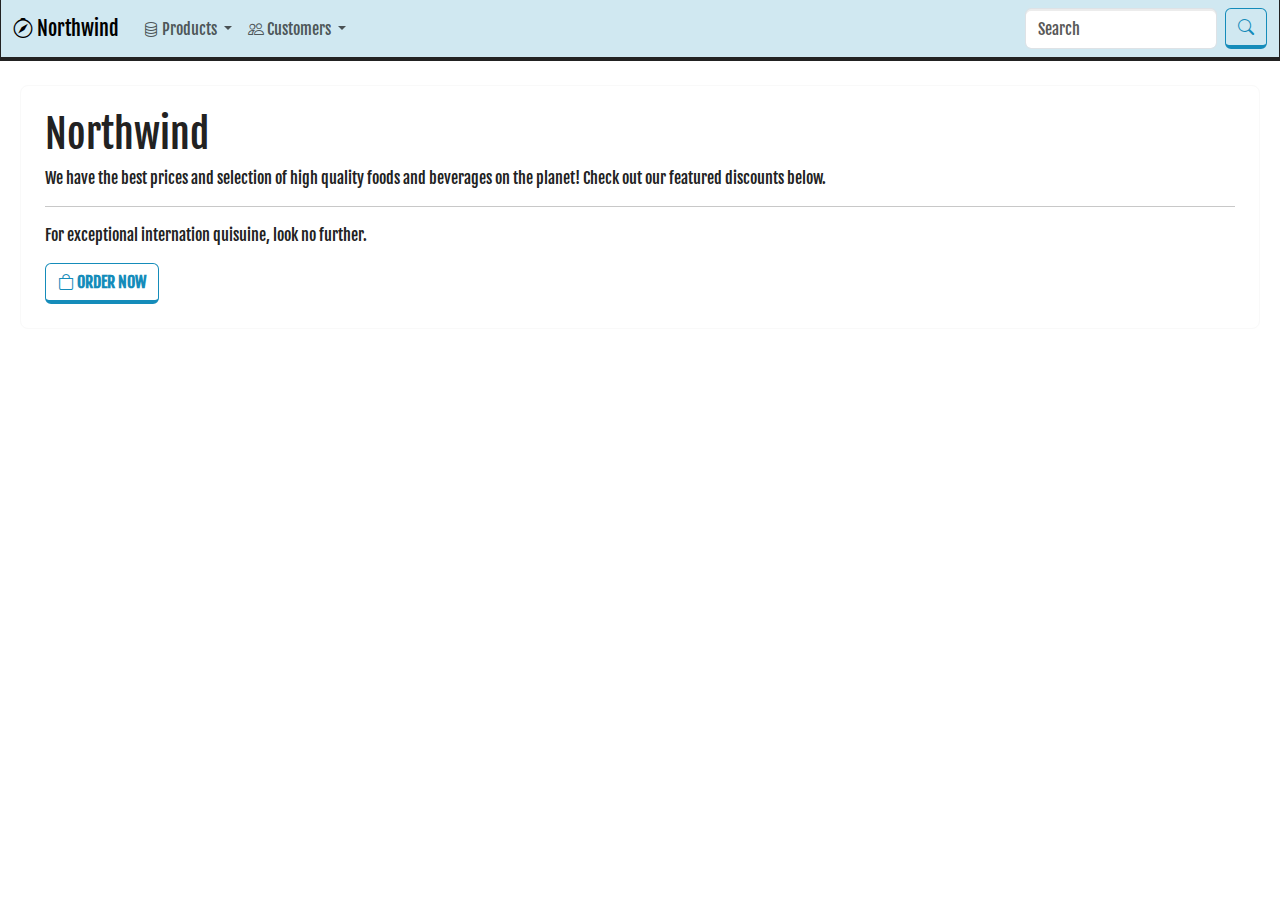
==== index.html @ 6ec27261 "Initial Commit" ====
<!DOCTYPE html>
<html lang="en">
  <head>
    <meta charset="UTF-8" />
    <meta name="viewport" content="width=device-width, initial-scale=1.0" />
    <title>Northwind</title>
    <!-- favicon -->
    <link rel="apple-touch-icon" sizes="180x180" href="apple-touch-icon.png" />
    <link rel="icon" type="image/png" sizes="32x32" href="favicon-32x32.png" />
    <link rel="icon" type="image/png" sizes="16x16" href="favicon-16x16.png" />
    <!-- bootstrap css -->
    <!--  <link href="https://cdn.jsdelivr.net/npm/bootstrap@5.3.3/dist/css/bootstrap.min.css" rel="stylesheet" integrity="sha384-QWTKZyjpPEjISv5WaRU9OFeRpok6YctnYmDr5pNlyT2bRjXh0JMhjY6hW+ALEwIH" crossorigin="anonymous"> -->
    <link href="bootstrap.lumen.min.css" rel="stylesheet" />
    <!-- bootstrap icons -->
    <link
      rel="stylesheet"
      href="https://cdn.jsdelivr.net/npm/bootstrap-icons@1.11.3/font/bootstrap-icons.min.css"
    />
    <!-- bootstrap js-->
    <script
      src="https://cdn.jsdelivr.net/npm/bootstrap@5.3.3/dist/js/bootstrap.bundle.min.js"
      integrity="sha384-YvpcrYf0tY3lHB60NNkmXc5s9fDVZLESaAA55NDzOxhy9GkcIdslK1eN7N6jIeHz"
      crossorigin="anonymous"
    ></script>
    <!-- google font -->
    <link
      href="https://fonts.googleapis.com/css?family=Fjalla+One"
      rel="stylesheet"
    />
    <!-- client css -->
    <link rel="stylesheet" href="client.css" />
  </head>
  <body>
    <nav class="navbar navbar-expand-md bg-primary-subtle">
      <div class="container-fluid">
        <a class="navbar-brand" href="#"
          ><i class="bi bi-compass"></i> Northwind</a>
        <button
          class="navbar-toggler"
          type="button"
          data-bs-toggle="collapse"
          data-bs-target="#navbarScroll"
          aria-controls="navbarScroll"
          aria-expanded="false"
          aria-label="Toggle navigation">
          <span class="navbar-toggler-icon"></span>
        </button>
        <div class="collapse navbar-collapse" id="navbarScroll">
          <ul class="navbar-nav me-auto my-2 my-lg-0">
            <li class="nav-item dropdown">
              <a
                class="nav-link dropdown-toggle"
                href="#"
                role="button"
                data-bs-toggle="dropdown"
                aria-expanded="false">
                <i class="bi bi-database"></i>
                Products
              </a>
              <ul class="dropdown-menu">
                <li><a class="dropdown-item" href="#"><i class="bi bi-list"></i>Browse Categories</a></li>
                <li><a class="dropdown-item" href="#"><i class="bi bi-search"></i>Product Search</a></li>
                <li><hr class="dropdown-divider" /></li>
                <li><a class="dropdown-item" href="#"><i class="bi bi-tags-fill"></i>Current Discounts</a></li>
              </ul>
            </li>
          </ul>
          <div class="collapse navbar-collapse" id="navbarScroll">
            <ul class="navbar-nav me-auto my-2 my-lg-0">
              <li class="nav-item dropdown">
                <a
                  class="nav-link dropdown-toggle"
                  href="#"
                  role="button"
                  data-bs-toggle="dropdown"
                  aria-expanded="false"
                >
                <i class="bi bi-people"></i>
                  Customers
                </a>
                <ul class="dropdown-menu">
                  <li><a class="dropdown-item" href="#"><i class="bi bi-person-square"></i>Register</a></li>
                  <li><a class="dropdown-item" href="#"><i class="bi bi-key"></i>Sign In</a></li>
                </ul>
              </li>
            </ul>
          <form class="d-none d-md-flex" role="search">
            <input
              class="form-control me-2"
              type="search"
              placeholder="Search"
              aria-label="Search"
            />
            <button class="btn btn-outline-primary" type="submit">
              <i class="bi bi-search"></i
              ><span class="visually-hidden">Search</span>
            </button>
          </form>
        </div>
      </div>
    </nav>
    <div class="container-fluid">
      <div class="p-4 m-2 mt-4 rounded-3 border border-secondary-subtle">
        <h1>Northwind</h1>
          <p>We have the best prices and selection of high quality foods and beverages on the planet! Check out our featured discounts below.</p>
          <hr>
          <p>For exceptional internation quisuine, look no further.</p>
          <a
            class="btn btn-outline-primary"
            href="#"
            role="button"
            aria-expanded="false">
            <i class="bi bi-bag"></i>
            Order Now
          </a>
      </div>
    </div>
  </body>
</html>
---- client.css ----
* {
  font-family: 'Fjalla One', sans-serif;
}
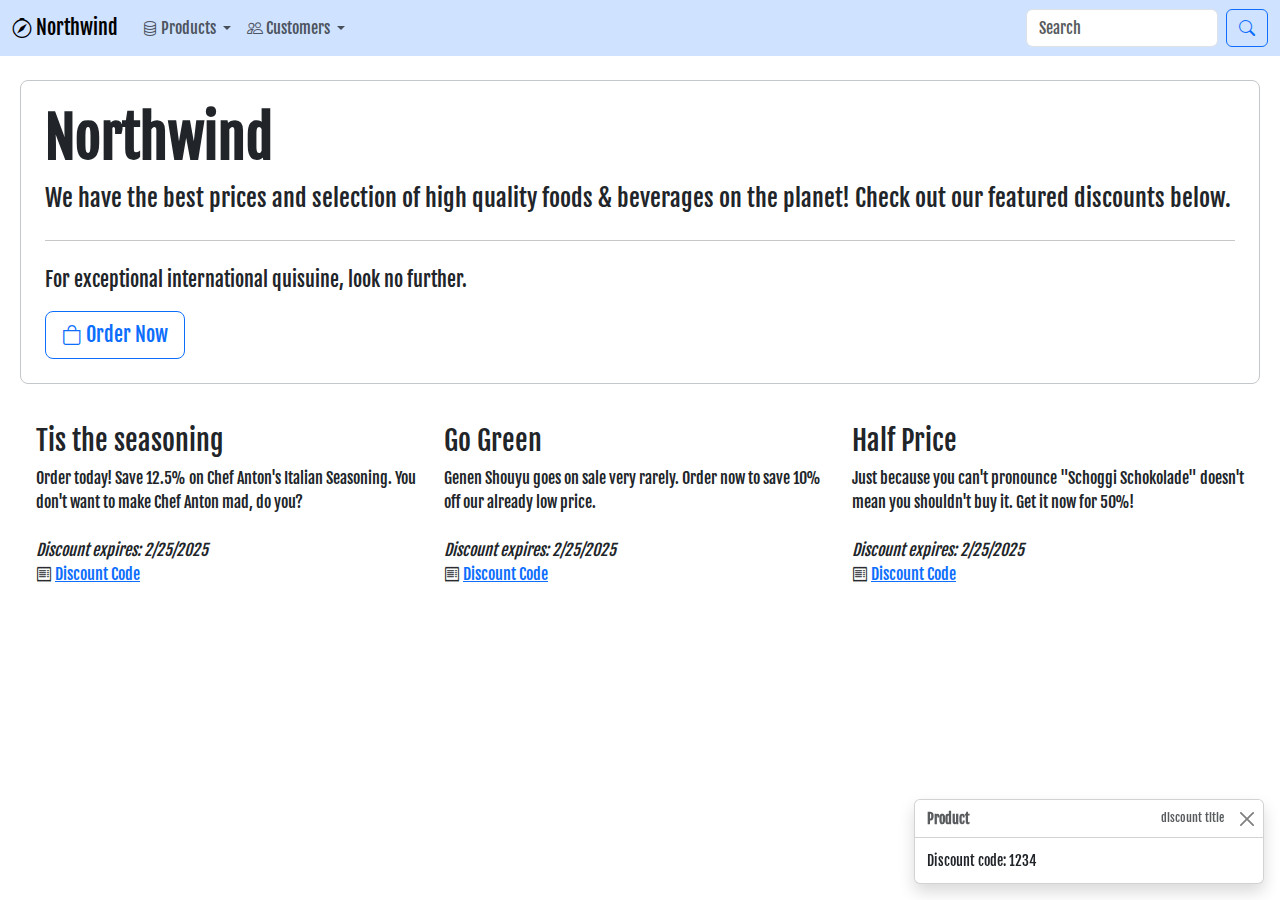
==== commit ba69b681: "Assignment 2 Commit" ====
--- a/index.html
+++ b/index.html
@@ -1,119 +1,116 @@
 <!DOCTYPE html>
 <html lang="en">
-  <head>
-    <meta charset="UTF-8" />
-    <meta name="viewport" content="width=device-width, initial-scale=1.0" />
-    <title>Northwind</title>
-    <!-- favicon -->
-    <link rel="apple-touch-icon" sizes="180x180" href="apple-touch-icon.png" />
-    <link rel="icon" type="image/png" sizes="32x32" href="favicon-32x32.png" />
-    <link rel="icon" type="image/png" sizes="16x16" href="favicon-16x16.png" />
-    <!-- bootstrap css -->
-    <!--  <link href="https://cdn.jsdelivr.net/npm/bootstrap@5.3.3/dist/css/bootstrap.min.css" rel="stylesheet" integrity="sha384-QWTKZyjpPEjISv5WaRU9OFeRpok6YctnYmDr5pNlyT2bRjXh0JMhjY6hW+ALEwIH" crossorigin="anonymous"> -->
-    <link href="bootstrap.lumen.min.css" rel="stylesheet" />
-    <!-- bootstrap icons -->
-    <link
-      rel="stylesheet"
-      href="https://cdn.jsdelivr.net/npm/bootstrap-icons@1.11.3/font/bootstrap-icons.min.css"
-    />
-    <!-- bootstrap js-->
-    <script
-      src="https://cdn.jsdelivr.net/npm/bootstrap@5.3.3/dist/js/bootstrap.bundle.min.js"
-      integrity="sha384-YvpcrYf0tY3lHB60NNkmXc5s9fDVZLESaAA55NDzOxhy9GkcIdslK1eN7N6jIeHz"
-      crossorigin="anonymous"
-    ></script>
-    <!-- google font -->
-    <link
-      href="https://fonts.googleapis.com/css?family=Fjalla+One"
-      rel="stylesheet"
-    />
-    <!-- client css -->
-    <link rel="stylesheet" href="client.css" />
-  </head>
-  <body>
-    <nav class="navbar navbar-expand-md bg-primary-subtle">
-      <div class="container-fluid">
-        <a class="navbar-brand" href="#"
-          ><i class="bi bi-compass"></i> Northwind</a>
-        <button
-          class="navbar-toggler"
-          type="button"
-          data-bs-toggle="collapse"
-          data-bs-target="#navbarScroll"
-          aria-controls="navbarScroll"
-          aria-expanded="false"
-          aria-label="Toggle navigation">
-          <span class="navbar-toggler-icon"></span>
-        </button>
-        <div class="collapse navbar-collapse" id="navbarScroll">
-          <ul class="navbar-nav me-auto my-2 my-lg-0">
-            <li class="nav-item dropdown">
-              <a
-                class="nav-link dropdown-toggle"
-                href="#"
-                role="button"
-                data-bs-toggle="dropdown"
-                aria-expanded="false">
-                <i class="bi bi-database"></i>
-                Products
-              </a>
-              <ul class="dropdown-menu">
-                <li><a class="dropdown-item" href="#"><i class="bi bi-list"></i>Browse Categories</a></li>
-                <li><a class="dropdown-item" href="#"><i class="bi bi-search"></i>Product Search</a></li>
-                <li><hr class="dropdown-divider" /></li>
-                <li><a class="dropdown-item" href="#"><i class="bi bi-tags-fill"></i>Current Discounts</a></li>
-              </ul>
-            </li>
-          </ul>
-          <div class="collapse navbar-collapse" id="navbarScroll">
-            <ul class="navbar-nav me-auto my-2 my-lg-0">
-              <li class="nav-item dropdown">
-                <a
-                  class="nav-link dropdown-toggle"
-                  href="#"
-                  role="button"
-                  data-bs-toggle="dropdown"
-                  aria-expanded="false"
-                >
-                <i class="bi bi-people"></i>
-                  Customers
-                </a>
-                <ul class="dropdown-menu">
-                  <li><a class="dropdown-item" href="#"><i class="bi bi-person-square"></i>Register</a></li>
-                  <li><a class="dropdown-item" href="#"><i class="bi bi-key"></i>Sign In</a></li>
-                </ul>
-              </li>
+<head>
+  <meta charset="UTF-8">
+  <meta name="viewport" content="width=device-width, initial-scale=1.0">
+  <title>Northwind</title>
+  <!-- favicon -->
+  <link rel="apple-touch-icon" sizes="180x180" href="apple-touch-icon.png">
+  <link rel="icon" type="image/png" sizes="32x32" href="favicon-32x32.png">
+  <link rel="icon" type="image/png" sizes="16x16" href="favicon-16x16.png">
+  <!-- bootstrap css -->
+  <link href="https://cdn.jsdelivr.net/npm/bootstrap@5.3.3/dist/css/bootstrap.min.css" rel="stylesheet" integrity="sha384-QWTKZyjpPEjISv5WaRU9OFeRpok6YctnYmDr5pNlyT2bRjXh0JMhjY6hW+ALEwIH" crossorigin="anonymous">
+  <!-- <link href="bootstrap.lumen.min.css" rel="stylesheet"> -->
+  <!-- bootstrap icons -->
+  <link rel="stylesheet" href="https://cdn.jsdelivr.net/npm/bootstrap-icons@1.11.3/font/bootstrap-icons.min.css">
+  <!-- bootstrap js-->
+  <script src="https://cdn.jsdelivr.net/npm/bootstrap@5.3.3/dist/js/bootstrap.bundle.min.js" integrity="sha384-YvpcrYf0tY3lHB60NNkmXc5s9fDVZLESaAA55NDzOxhy9GkcIdslK1eN7N6jIeHz" crossorigin="anonymous"></script>
+  <!-- google font -->
+  <link href="https://fonts.googleapis.com/css?family=Fjalla+One" rel="stylesheet">
+  <!-- client js -->
+  <script src="discount.js"></script>
+  <!-- client css -->
+  <link rel="stylesheet" href="client.css" />
+</head>
+<body>
+  <nav class="navbar navbar-expand-md bg-primary-subtle">
+    <div class="container-fluid">
+      <a class="navbar-brand" href="#"><i class="bi bi-compass"></i> Northwind</a>
+      <button class="navbar-toggler" type="button" data-bs-toggle="collapse" data-bs-target="#navbarScroll" aria-controls="navbarScroll" aria-expanded="false" aria-label="Toggle navigation">
+        <span class="navbar-toggler-icon"></span>
+      </button>
+      <div class="collapse navbar-collapse" id="navbarScroll">
+        <ul class="navbar-nav me-auto my-2 my-lg-0">
+          <li class="nav-item dropdown">
+            <a class="nav-link dropdown-toggle" href="#" role="button" data-bs-toggle="dropdown" aria-expanded="false">
+              <i class="bi bi-database"></i> Products
+            </a>
+            <ul class="dropdown-menu">
+              <li><a class="dropdown-item" href="#"><i class="bi bi-list"></i> Browse Categories</a></li>
+              <li><a class="dropdown-item" href="#"><i class="bi bi-search"></i> Product Search</a></li>
+              <li><hr class="dropdown-divider"></li>
+              <li><a class="dropdown-item" href="#"><i class="bi bi-tags"></i> Current Discounts</a></li>
             </ul>
-          <form class="d-none d-md-flex" role="search">
-            <input
-              class="form-control me-2"
-              type="search"
-              placeholder="Search"
-              aria-label="Search"
-            />
-            <button class="btn btn-outline-primary" type="submit">
-              <i class="bi bi-search"></i
-              ><span class="visually-hidden">Search</span>
-            </button>
-          </form>
-        </div>
-      </div>
-    </nav>
-    <div class="container-fluid">
-      <div class="p-4 m-2 mt-4 rounded-3 border border-secondary-subtle">
-        <h1>Northwind</h1>
-          <p>We have the best prices and selection of high quality foods and beverages on the planet! Check out our featured discounts below.</p>
-          <hr>
-          <p>For exceptional internation quisuine, look no further.</p>
-          <a
-            class="btn btn-outline-primary"
-            href="#"
-            role="button"
-            aria-expanded="false">
-            <i class="bi bi-bag"></i>
-            Order Now
-          </a>
+          </li>
+          <li class="nav-item dropdown">
+            <a class="nav-link dropdown-toggle" href="#" role="button" data-bs-toggle="dropdown" aria-expanded="false">
+              <i class="bi bi-people"></i> Customers
+            </a>
+            <ul class="dropdown-menu">
+              <li><a class="dropdown-item" href="#"><i class="bi bi-person-vcard"></i> Register</a></li>
+              <li><a class="dropdown-item" href="#"><i class="bi bi-key"></i> Sign In</a></li>
+            </ul>
+          </li>
+        </ul>
+        <form class="d-none d-md-flex" role="search">
+          <input class="form-control me-2" type="search" placeholder="Search" aria-label="Search">
+          <button class="btn btn-outline-primary" type="submit"><i class="bi bi-search"></i><span class="visually-hidden">Search</span></button>
+        </form>
       </div>
     </div>
-  </body>
-</html>
+  </nav>
+  <div class="container-fluid">
+    <div class="p-4 m-2 mt-4 rounded-3 border border-secondary-subtle">
+      <h1 class="display-4 fw-bold">
+          Northwind
+      </h1>
+      <p class="fs-4">
+          We have the best prices and selection of high quality foods &amp; beverages on the planet! Check out our featured discounts below.
+      </p>
+      <hr class="my-4">
+      <p class="fs-5">For exceptional international quisuine, look no further.</p>
+      <a class="btn btn-outline-primary btn-lg" href="#" role="button"><i class="bi bi-bag"></i> Order Now</a>
+    </div>
+    <div class="row p-2 m-2" id="discount-row">
+      <div class="col px-2 py-4">
+        <h3>Tis the seasoning</h3>
+        <div class="mb-4">
+          Order today! Save 12.5% on Chef Anton's Italian Seasoning.
+          You don't want to make Chef Anton mad, do you?
+        </div>
+        <i>Discount expires: 2/25/2025</i><br />
+        <i class="bi bi-receipt"></i> <a href="#" class="discount" data-product="Chef Anton's Italian Seasoning" data-code="3321" data-title="Seasoning">Discount Code</a>
+      </div>
+      <div class="col px-2 py-4">
+        <h3>Go Green</h3>
+        <div class="mb-4">
+          Genen Shouyu goes on sale very rarely. Order now to save 10% off our already low price.
+        </div>
+        <i>Discount expires: 2/25/2025</i><br />
+        <i class="bi bi-receipt"></i> <a href="#" class="discount" data-product="Genen Shouyu" data-code="2005" data-title="Genen">Discount Code</a>
+      </div>
+      <div class="col px-2 py-4">
+        <h3>Half Price</h3>
+        <div class="mb-4">
+          Just because you can't pronounce "Schoggi Schokolade" doesn't mean you shouldn't buy it. Get it now for 50%!
+        </div>
+        <i>Discount expires: 2/25/2025</i><br />
+        <i class="bi bi-receipt"></i> <a href="#" class="discount" data-product="Schoggi Schokolade" data-code="1571" data-title="Half">Discount Code</a>
+      </div>
+    </div>
+  </div>
+  <!-- toast -->
+  <div class="toast-container position-fixed bottom-0 end-0 p-3">
+    <div id="liveToast" class="toast" role="alert" aria-live="assertive" aria-atomic="true">
+      <div class="toast-header">
+        <strong class="me-auto" id="product">Product</strong>
+        <small class="text-body-secondary" id="title">discount title</small>
+        <button type="button" class="btn-close" data-bs-dismiss="toast" aria-label="Close"></button>
+      </div>
+      <div class="toast-body" id="code">
+        Discount code: 1234
+      </div>  
+    </div>
+  </div>
+</body>
+</html>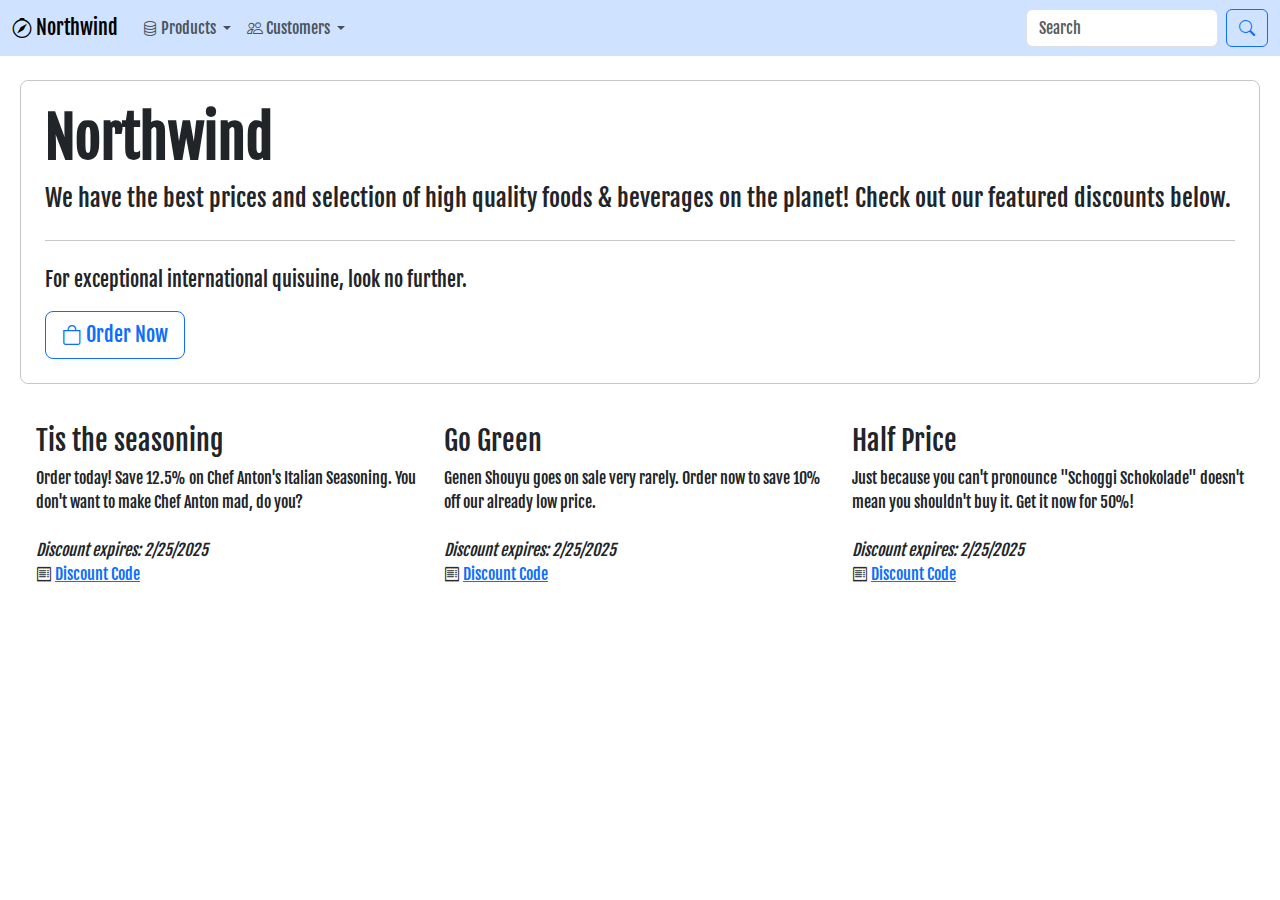
==== commit 6bab17bb: "Update" ====
--- a/index.html
+++ b/index.html
@@ -103,12 +103,11 @@
   <div class="toast-container position-fixed bottom-0 end-0 p-3">
     <div id="liveToast" class="toast" role="alert" aria-live="assertive" aria-atomic="true">
       <div class="toast-header">
-        <strong class="me-auto" id="product">Product</strong>
-        <small class="text-body-secondary" id="title">discount title</small>
+        <strong class="me-auto" id="product"></strong>
+        <small class="text-body-secondary" id="title"></small>
         <button type="button" class="btn-close" data-bs-dismiss="toast" aria-label="Close"></button>
       </div>
       <div class="toast-body" id="code">
-        Discount code: 1234
       </div>  
     </div>
   </div>
